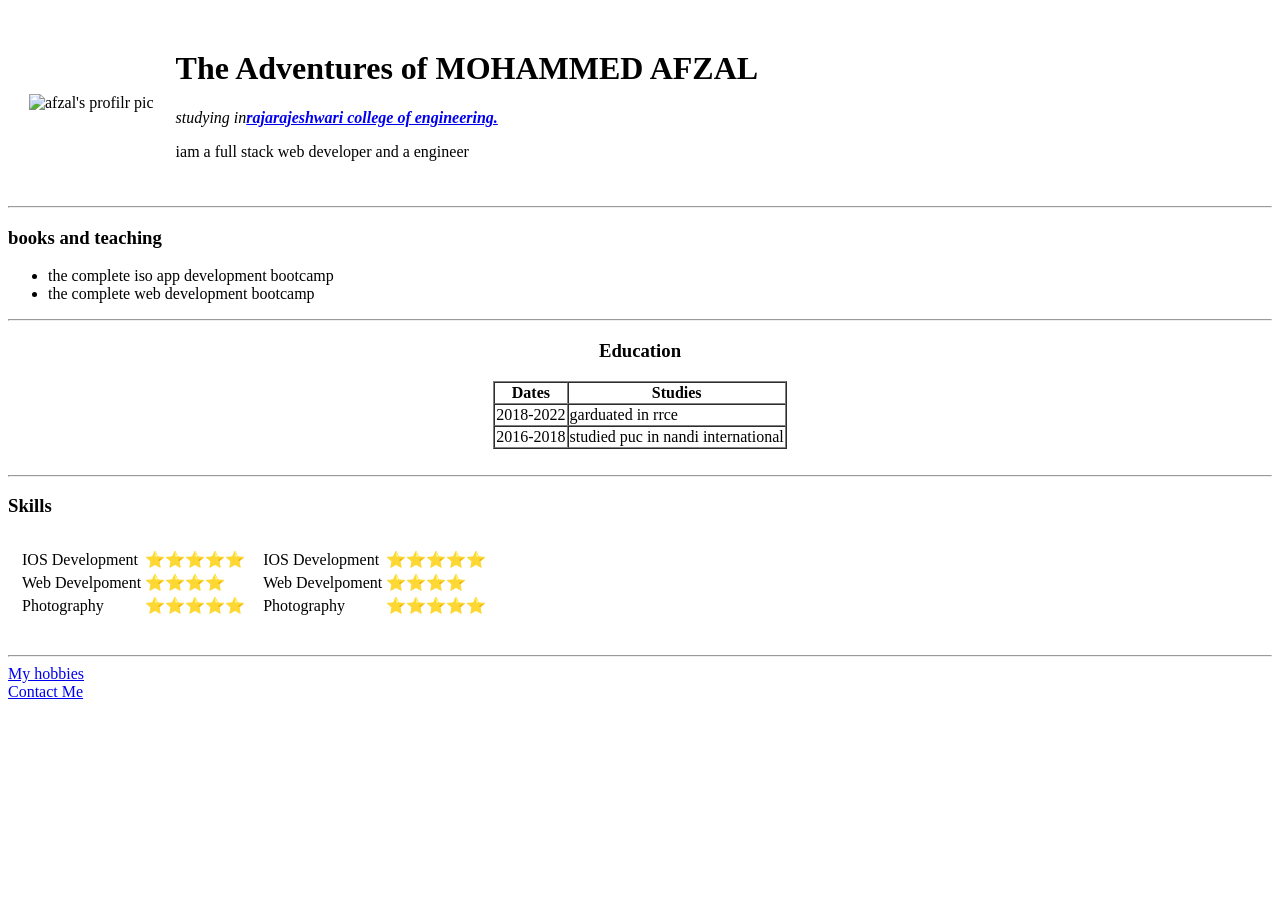
==== index.html @ e952ad5e "Add initial cv website files" ====
<!DOCTYPE html>
<html lang="en">
  <head>
    <meta charset="UTF-8" />
    <meta http-equiv="X-UA-Compatible" content="IE=edge" />
    <meta name="viewport" content="width=device-width, initial-scale=1.0" />
    <title>AFZAL AL7</title>
  </head>
  <body>
    <table cellspacing="20">
      <tr>
        <td><img src="/afzal.jpg" alt="afzal's profilr pic" /></td>
        <td>
          <h1>The Adventures of MOHAMMED AFZAL</h1>
          <p>
            <em
              >studying in<strong
                ><a href="https://www.rrce.org/"
                  >rajarajeshwari college of engineering.</a
                ></strong
              ></em
            >
          </p>
          <p>iam a full stack web developer and a engineer</p>
        </td>
      </tr>
    </table>

    <hr />
    <h3 size="4">books and teaching</h3>
    <ul>
      <li>the complete iso app development bootcamp</li>
      <li>the complete web development bootcamp</li>
    </ul>
    <hr />
    <center>
      <h3>Education</h3>
      <table border="1px" cellspacing="0px">
        <thead>
          <tr>
            <th>Dates</th>
            <th>Studies</th>
          </tr>
        </thead>
        <tbody>
          <tr>
            <td>2018-2022</td>
            <td>garduated in rrce</td>
          </tr>
          <tr>
            <td>2016-2018</td>
            <td>studied puc in nandi international</td>
          </tr>
        </tbody>
        <tfoot></tfoot>
      </table>
    </center>
    <br />
    <hr />
    <h3>Skills</h3>

    <table cellspacing="10px">
      <tr>
        <td>
          <table>
            <tbody>
              <tr>
                <td>IOS Development</td>
                <td>⭐⭐⭐⭐⭐</td>
              </tr>
              <tr>
                <td>Web Develpoment</td>
                <td>⭐⭐⭐⭐</td>
              </tr>
              <tr>
                <td>Photography</td>
                <td>⭐⭐⭐⭐⭐</td>
              </tr>
            </tbody>
          </table>
        </td>
        <td>
          <table>
            <tbody>
              <tr>
                <td>IOS Development</td>
                <td>⭐⭐⭐⭐⭐</td>
              </tr>
              <tr>
                <td>Web Develpoment</td>
                <td>⭐⭐⭐⭐</td>
              </tr>
              <tr>
                <td>Photography</td>
                <td>⭐⭐⭐⭐⭐</td>
              </tr>
            </tbody>
          </table>
        </td>
      </tr>
    </table>

    <br />
    <hr />
    <a href="hobbies.html">My hobbies</a><br />
    <a href="contact.html">Contact Me</a>
  </body>
</html>
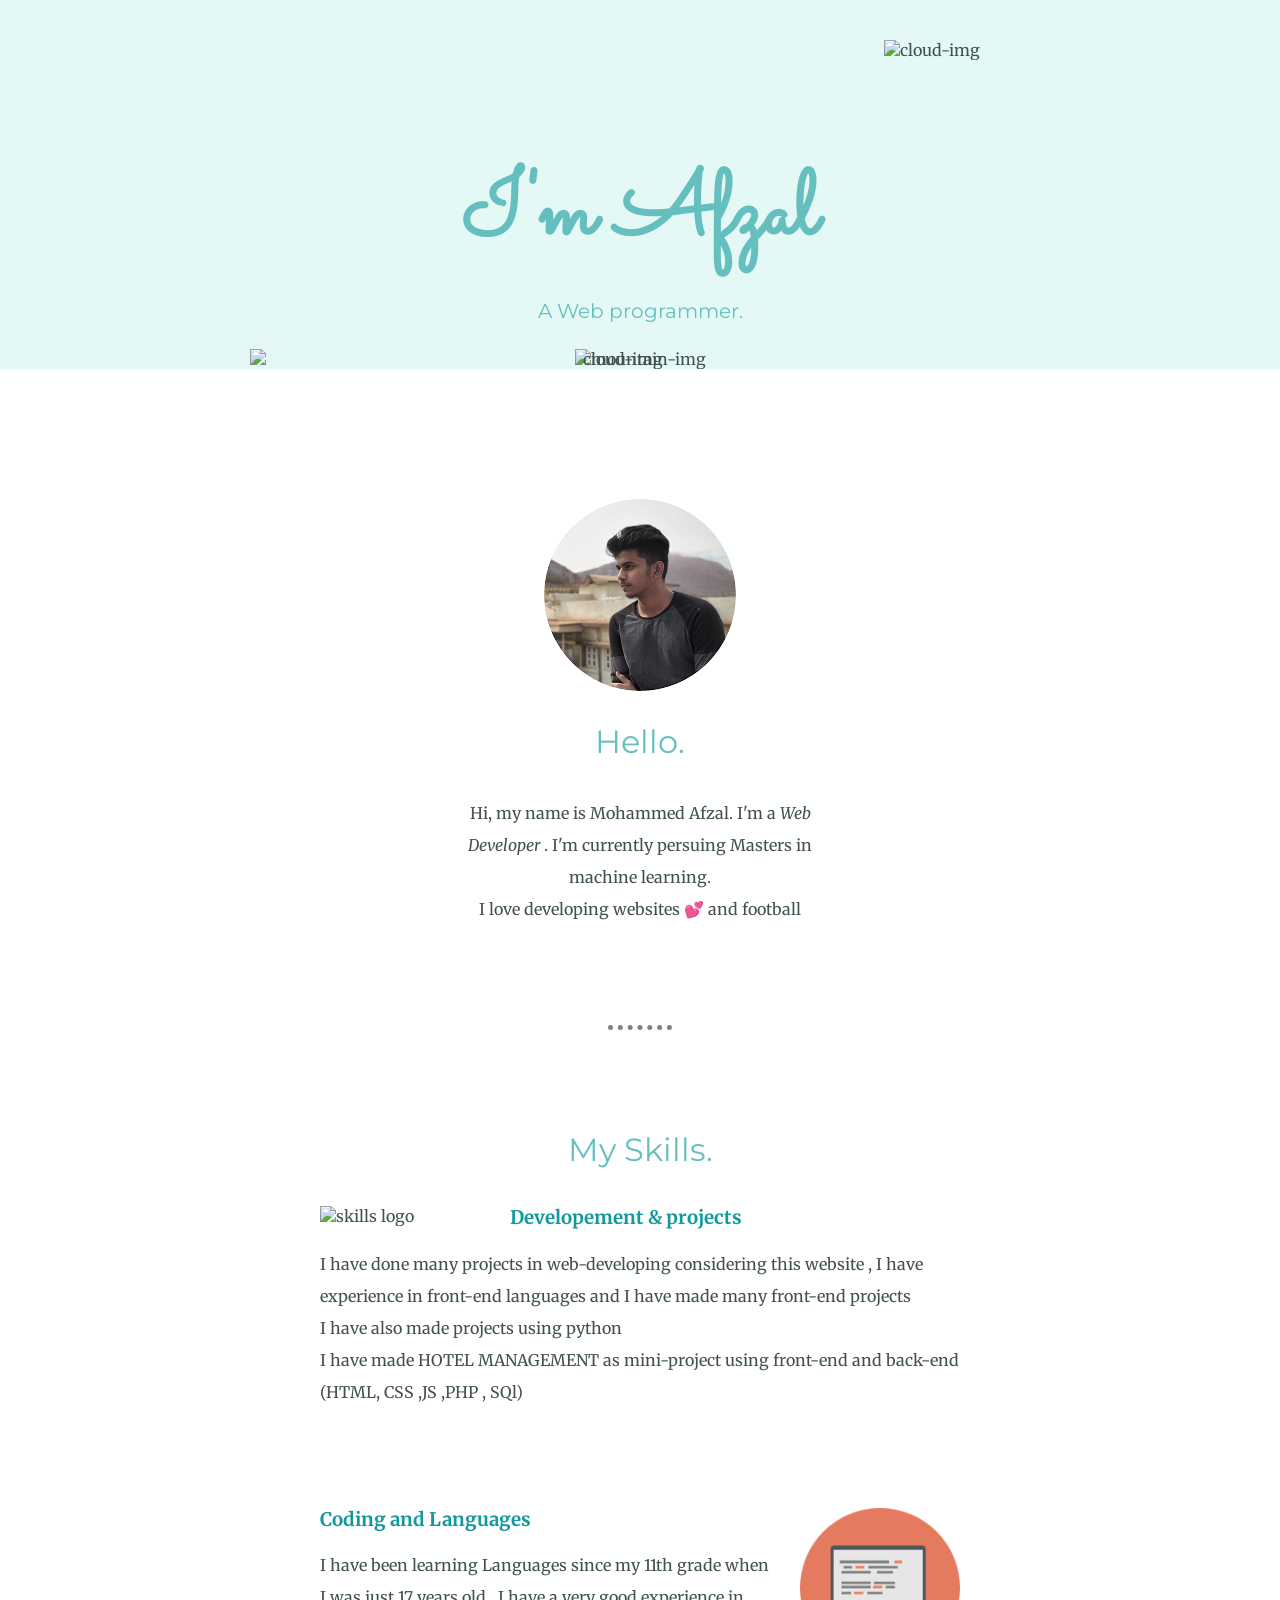
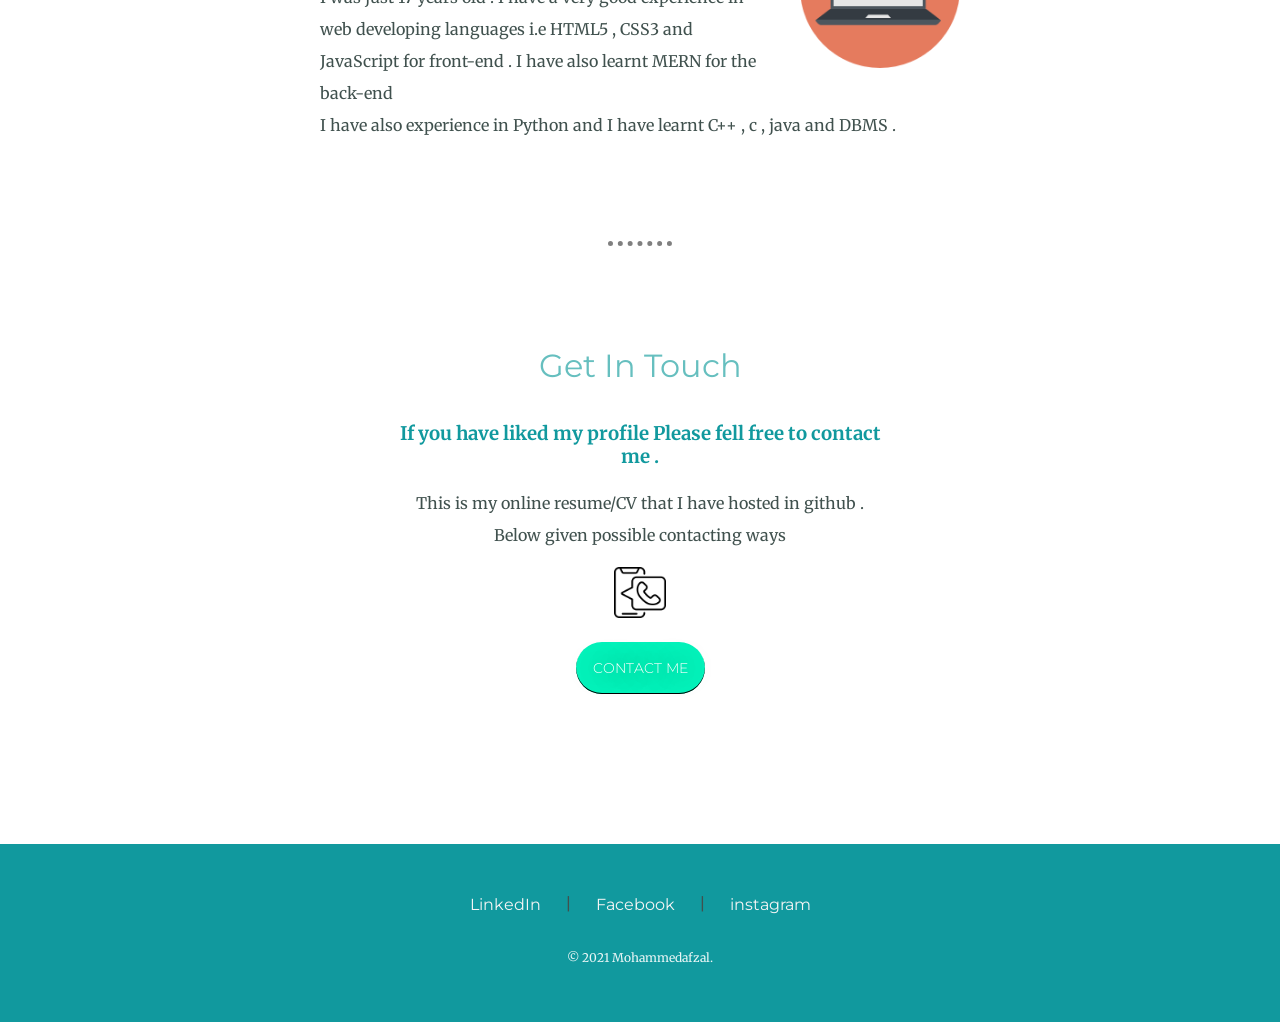
==== commit 8443abe0: "my cv" ====
--- a/index.html
+++ b/index.html
@@ -4,105 +4,113 @@
     <meta charset="UTF-8" />
     <meta http-equiv="X-UA-Compatible" content="IE=edge" />
     <meta name="viewport" content="width=device-width, initial-scale=1.0" />
-    <title>AFZAL AL7</title>
+    <link rel="stylesheet" href="/styles.css" />
+    <link href="favicon.ico" rel="icon" />
+    <link rel="preconnect" href="https://fonts.gstatic.com" />
+    <link
+      href="https://fonts.googleapis.com/css2?family=Montserrat&display=swap"
+      rel="stylesheet"
+    />
+    <link rel="preconnect" href="https://fonts.gstatic.com" />
+    <link
+      href="https://fonts.googleapis.com/css2?family=Montserrat&family=Sacramento&display=swap"
+      rel="stylesheet"
+    />
+    <link rel="preconnect" href="https://fonts.gstatic.com" />
+    <link
+      href="https://fonts.googleapis.com/css2?family=Merriweather&family=Montserrat&family=Sacramento&display=swap"
+      rel="stylesheet"
+    />
+    <title>My Resume</title>
   </head>
   <body>
-    <table cellspacing="20">
-      <tr>
-        <td><img src="/afzal.jpg" alt="afzal's profilr pic" /></td>
-        <td>
-          <h1>The Adventures of MOHAMMED AFZAL</h1>
+    <div class="top-container">
+      <img class="top-cloud" src="images/cloud.png" alt="cloud-img" />
+      <h1>I'm Afzal</h1>
+      <h2 class="h2">A Web <span class="h2">pro</span>grammer.</h2>
+      <img class="bottom-cloud" src="images/cloud.png" alt="cloud-img" />
+      <img class="mountain" src="images/mountain.png" alt="mountain-img" />
+      <!-- <img src="images/chillies.png" alt="chillies-img" /> -->
+    </div>
+    <div class="middle-container">
+      <div class="profile">
+        <img class="profile-pic" src="images/ajju2.png" alt="profile photo" />
+        <h2>Hello.</h2>
+        <p class="intro">
+          Hi, my name is Mohammed Afzal. I'm a <em>Web Developer </em>. I'm
+          currently persuing Masters in machine learning.<br />
+          I love developing websites 💕 and football<br />
+        </p>
+      </div>
+      <hr />
+      <div class="skills">
+        <h2>My Skills.</h2>
+        <div class="skill-row">
+          <img
+            class="skill-img"
+            src="/images/programming.png"
+            alt="skills logo"
+          />
+          <h3>Developement & projects</h3>
           <p>
-            <em
-              >studying in<strong
-                ><a href="https://www.rrce.org/"
-                  >rajarajeshwari college of engineering.</a
-                ></strong
-              ></em
-            >
+            I have done many projects in web-developing considering this website
+            , I have experience in front-end languages and I have made many
+            front-end projects <br />
+            I have also made projects using python <br />
+            I have made HOTEL MANAGEMENT as mini-project using front-end and
+            back-end (HTML, CSS ,JS ,PHP , SQl)
           </p>
-          <p>iam a full stack web developer and a engineer</p>
-        </td>
-      </tr>
-    </table>
+        </div>
+        <div class="skill-row">
+          <img
+            class="computer-img"
+            src="images/computer.png"
+            alt="computer logo"
+          />
+          <h3>Coding and Languages</h3>
+          <p>
+            I have been learning Languages since my 11th grade when I was just
+            17 years old . I have a very good experience in web developing
+            languages i.e HTML5 , CSS3 and JavaScript for front-end . I have
+            also learnt MERN for the back-end <br />
+            I have also experience in Python and I have learnt C++ , c , java
+            and DBMS .
+          </p>
+        </div>
+      </div>
+      <hr />
+      <div class="contact-me">
+        <h2>Get In Touch</h2>
+        <h3>
+          If you have liked my profile Please fell free to contact me .<br />
+        </h3>
+        <p>
+          This is my online resume/CV that I have hosted in github . <br />
+          Below given possible contacting ways
+        </p>
+        <img class="call" src="/images/call.png" alt="call-logo" /><br />
+        <a class="button-1" href="/contact.html">CONTACT ME</a>
+      </div>
+    </div>
 
-    <hr />
-    <h3 size="4">books and teaching</h3>
-    <ul>
-      <li>the complete iso app development bootcamp</li>
-      <li>the complete web development bootcamp</li>
-    </ul>
-    <hr />
-    <center>
-      <h3>Education</h3>
-      <table border="1px" cellspacing="0px">
-        <thead>
-          <tr>
-            <th>Dates</th>
-            <th>Studies</th>
-          </tr>
-        </thead>
-        <tbody>
-          <tr>
-            <td>2018-2022</td>
-            <td>garduated in rrce</td>
-          </tr>
-          <tr>
-            <td>2016-2018</td>
-            <td>studied puc in nandi international</td>
-          </tr>
-        </tbody>
-        <tfoot></tfoot>
-      </table>
-    </center>
-    <br />
-    <hr />
-    <h3>Skills</h3>
-
-    <table cellspacing="10px">
-      <tr>
-        <td>
-          <table>
-            <tbody>
-              <tr>
-                <td>IOS Development</td>
-                <td>⭐⭐⭐⭐⭐</td>
-              </tr>
-              <tr>
-                <td>Web Develpoment</td>
-                <td>⭐⭐⭐⭐</td>
-              </tr>
-              <tr>
-                <td>Photography</td>
-                <td>⭐⭐⭐⭐⭐</td>
-              </tr>
-            </tbody>
-          </table>
-        </td>
-        <td>
-          <table>
-            <tbody>
-              <tr>
-                <td>IOS Development</td>
-                <td>⭐⭐⭐⭐⭐</td>
-              </tr>
-              <tr>
-                <td>Web Develpoment</td>
-                <td>⭐⭐⭐⭐</td>
-              </tr>
-              <tr>
-                <td>Photography</td>
-                <td>⭐⭐⭐⭐⭐</td>
-              </tr>
-            </tbody>
-          </table>
-        </td>
-      </tr>
-    </table>
-
-    <br />
-    <hr />
-    <a href="hobbies.html">My hobbies</a><br />
-    <a href="contact.html">Contact Me</a>
+    <div class="bottom-container">
+      <a
+        class="footer-link"
+        href="https://www.linkedin.com/in/md-afzal-4b25b41b0/"
+      >
+        LinkedIn </a
+      >|
+      <a
+        class="footer-link"
+        href="https://www.facebook.com/profile.php?id=100008989410033"
+      >
+        Facebook
+      </a>
+      |
+      <a class="footer-link" href="https://www.instagram.com/7_afzal_7/">
+        instagram
+      </a>
+      <p class="copyright">© 2021 Mohammedafzal.</p>
+    </div>
   </body>
 </html>
--- a/styles.css
+++ b/styles.css
@@ -0,0 +1,151 @@
+body {
+  /* padding: 0;
+   */
+  color: #40514e;
+  margin: 0;
+  text-align: center;
+  font-family: "Merriweather", serif;
+  font-size: auto;
+}
+h1 {
+  margin: 50px auto 0 auto;
+  font-family: "Sacramento", cursive;
+  font-size: 5.625rem;
+  color: #66bfbf;
+  /* 16px = 100% = 1em */
+  /* line-height: 2; */
+}
+h2 {
+  /* margin-top: 0; */
+  font-family: "Montserrat", sans-serif;
+  font-size: 2rem;
+  color: #66bfbf;
+  font-weight: normal;
+  padding-bottom: 10px;
+}
+h3 {
+  color: #11999e;
+}
+A {
+  color: #11999e;
+  font-family: "Montserrat", sans-serif;
+}
+p {
+  line-height: 2;
+}
+hr {
+  /* background-color: burlywood; */
+  border-style: none;
+  border-top-style: dotted;
+  height: none;
+  border-color: grey;
+  border-width: 5px;
+  width: 5%;
+  margin: 100px auto;
+}
+.top-container {
+  background-color: #e4f9f5;
+  /* background-image: url(/images/bgi.jpg); */
+  /* background-image: url(/images/background.jpg); */
+  position: relative;
+  padding-top: 100px;
+}
+.skill-row {
+  width: 50%;
+  margin: 0px auto 100px auto;
+  text-align: left;
+}
+
+.skill-img {
+  width: 25%;
+  float: left;
+  margin-right: 30px;
+}
+
+.computer-img {
+  width: 25%;
+  float: right;
+  margin-left: 30px;
+}
+.h2 {
+  font-size: 20px;
+}
+
+.intro {
+  width: 30%;
+  margin: auto;
+}
+.bottom-cloud {
+  position: absolute;
+  left: 250px;
+  right: 300px;
+}
+.top-cloud {
+  position: absolute;
+  right: 300px;
+  top: 40px;
+}
+.call {
+  width: 10%;
+}
+.button-1 {
+  -webkit-border-radius: 26px;
+  -moz-border-radius: 26px;
+  border-radius: 26px;
+  color: #ffffff;
+  font-family: Montserrat;
+  font-size: 14px;
+  font-weight: 300;
+  padding: 17px;
+  background-color: #04f3bb;
+  -webkit-box-shadow: inset 0 -1px 0 0 #000000;
+  -moz-box-shadow: inset 0 -1px 0 0 #000000;
+  box-shadow: inset 0 -1px 0 0 #000000;
+  text-shadow: 0 0 28px #000000;
+  border: solid #ffffff 0;
+  text-decoration: none;
+  display: inline-block;
+  cursor: pointer;
+  text-align: center;
+  margin: 20px auto 20px auto;
+}
+
+.button-1:hover {
+  border: solid #000000 0;
+  background: #9beeed;
+  background-image: -webkit-linear-gradient(top, #9beeed, #4b5667);
+  background-image: -moz-linear-gradient(top, #9beeed, #4b5667);
+  background-image: -ms-linear-gradient(top, #9beeed, #4b5667);
+  background-image: -o-linear-gradient(top, #9beeed, #4b5667);
+  background-image: -webkit-gradient(to bottom, #9beeed, #4b5667);
+  -webkit-border-radius: 28px;
+  -moz-border-radius: 28px;
+  border-radius: 28px;
+  text-decoration: none;
+}
+.middle-container {
+  margin: 130px auto;
+}
+
+.contact-me {
+  width: 40%;
+  margin: 40px auto 60px;
+}
+.bottom-container {
+  background-color: #11999e;
+  padding: 50px 0 20px;
+}
+.footer-link {
+  background-color: #11999e;
+  color: whitesmoke;
+  text-decoration: none;
+  margin: auto 20px auto 20px;
+}
+.footer-link:hover {
+  color: black;
+}
+.copyright {
+  color: #eaf6f6;
+  font-size: 0.75rem;
+  padding: 20px 0;
+}
